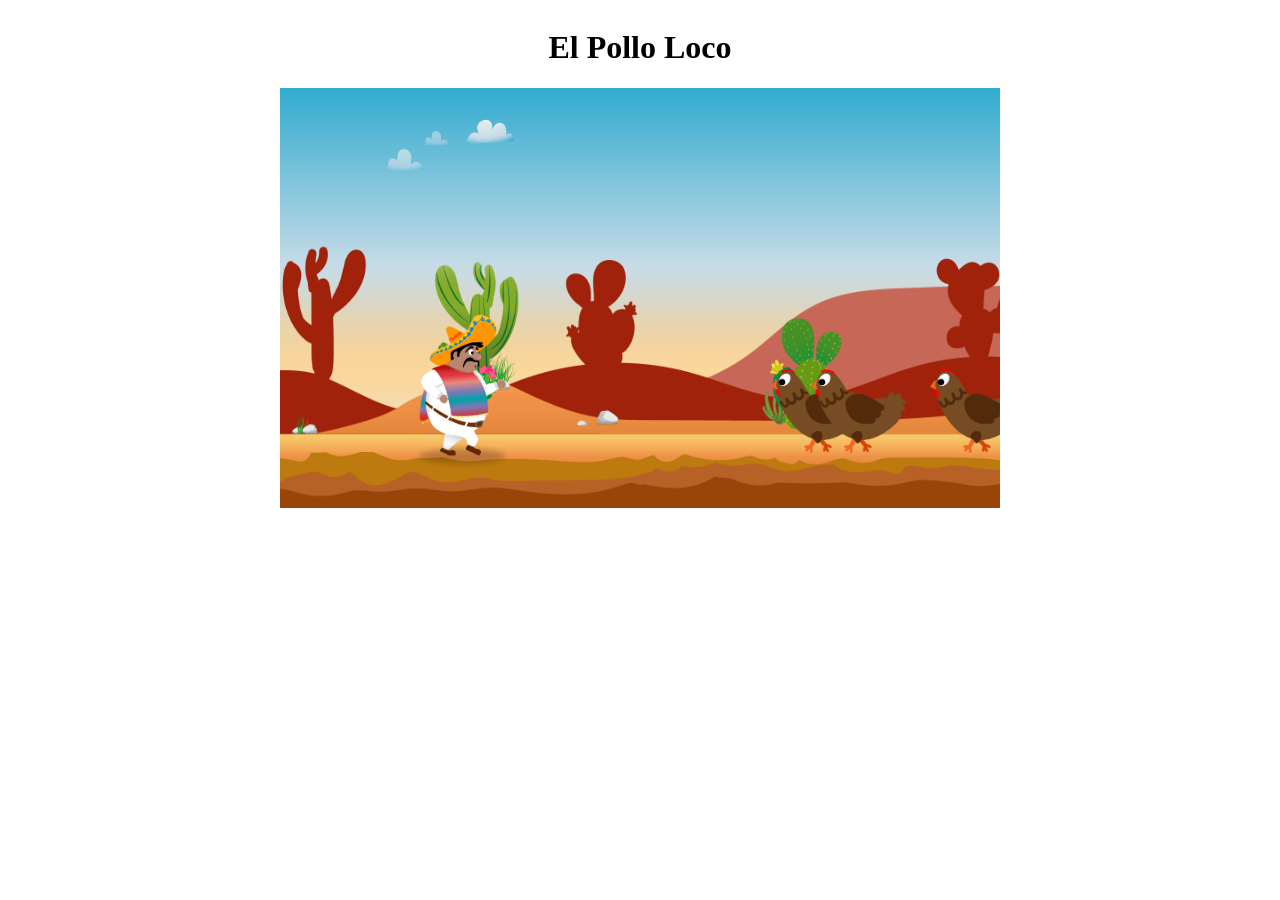
==== index.html @ 3779d7fb "classes and world in js" ====
<!doctype html>
<html lang="en">
  <head>
    <meta charset="UTF-8" />
    <meta name="viewport" content="width=device-width, initial-scale=1.0" />
    <title>El Pollo Loco</title>
    <link rel="stylesheet" href="style.css" />
    <script src="./models/movable-object.class.js"></script>
    <script src="./models/character.class.js"></script>
    <script src="./models/chicken.class.js"></script>
    <script src="./models/cloud.class.js"></script>
    <script src="./models/world.class.js"></script>
    <script src="./models/background-object.class.js"></script>
    <script src="./js/game.js"></script>
  </head>
  <body onload="init()">
    <h1>El Pollo Loco</h1>

    <canvas id="canvas" width="720" height="420"> </canvas>
  </body>
</html>
---- style.css ----
canvas {
  background-color: black;
}

body {
  display: flex;
  flex-direction: column;
  align-items: center;
}
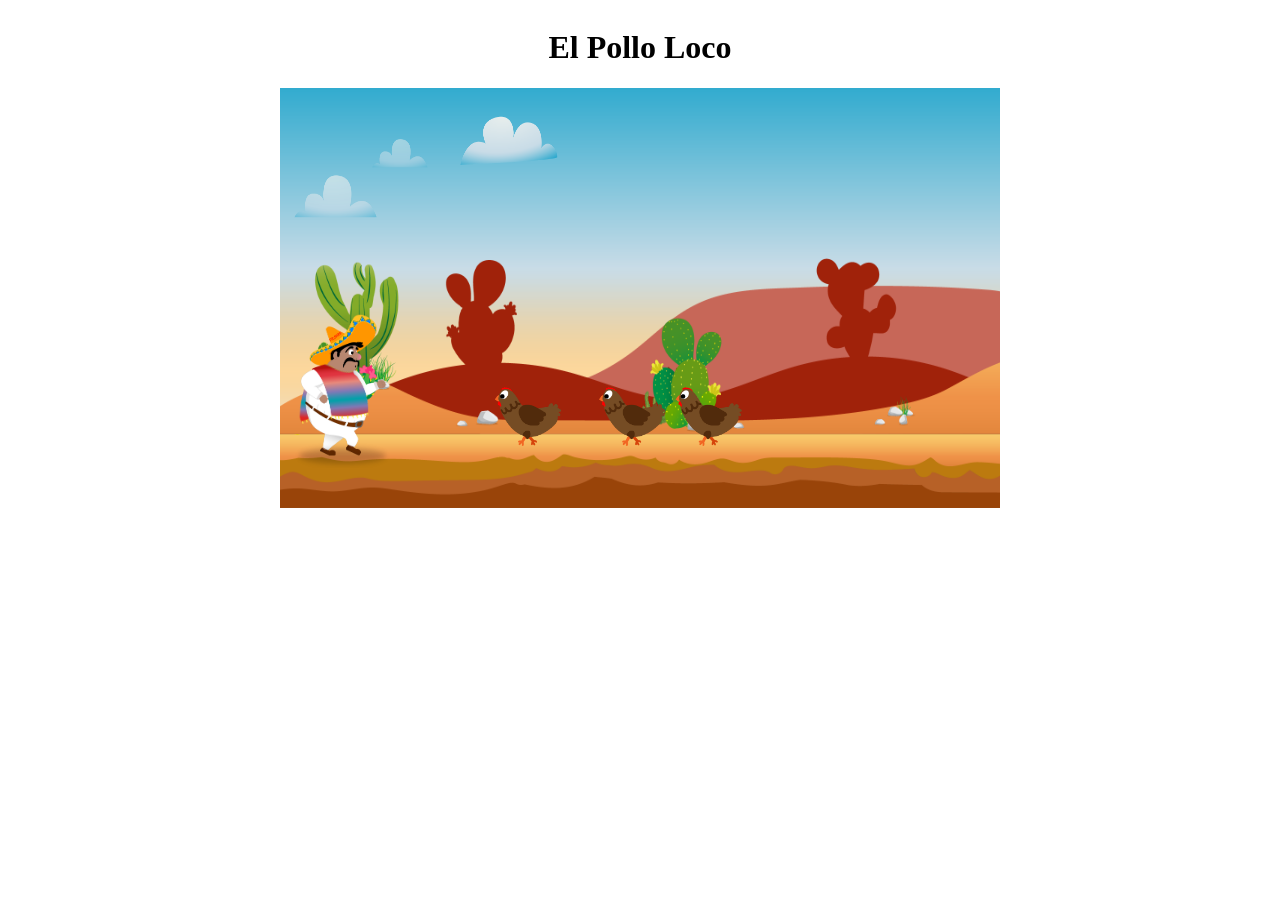
==== commit 91c1486a: "keyboard commands & background objects expansion" ====
--- a/index.html
+++ b/index.html
@@ -11,6 +11,7 @@
     <script src="./models/cloud.class.js"></script>
     <script src="./models/world.class.js"></script>
     <script src="./models/background-object.class.js"></script>
+    <script src="./models/keyboard.class.js"></script>
     <script src="./js/game.js"></script>
   </head>
   <body onload="init()">
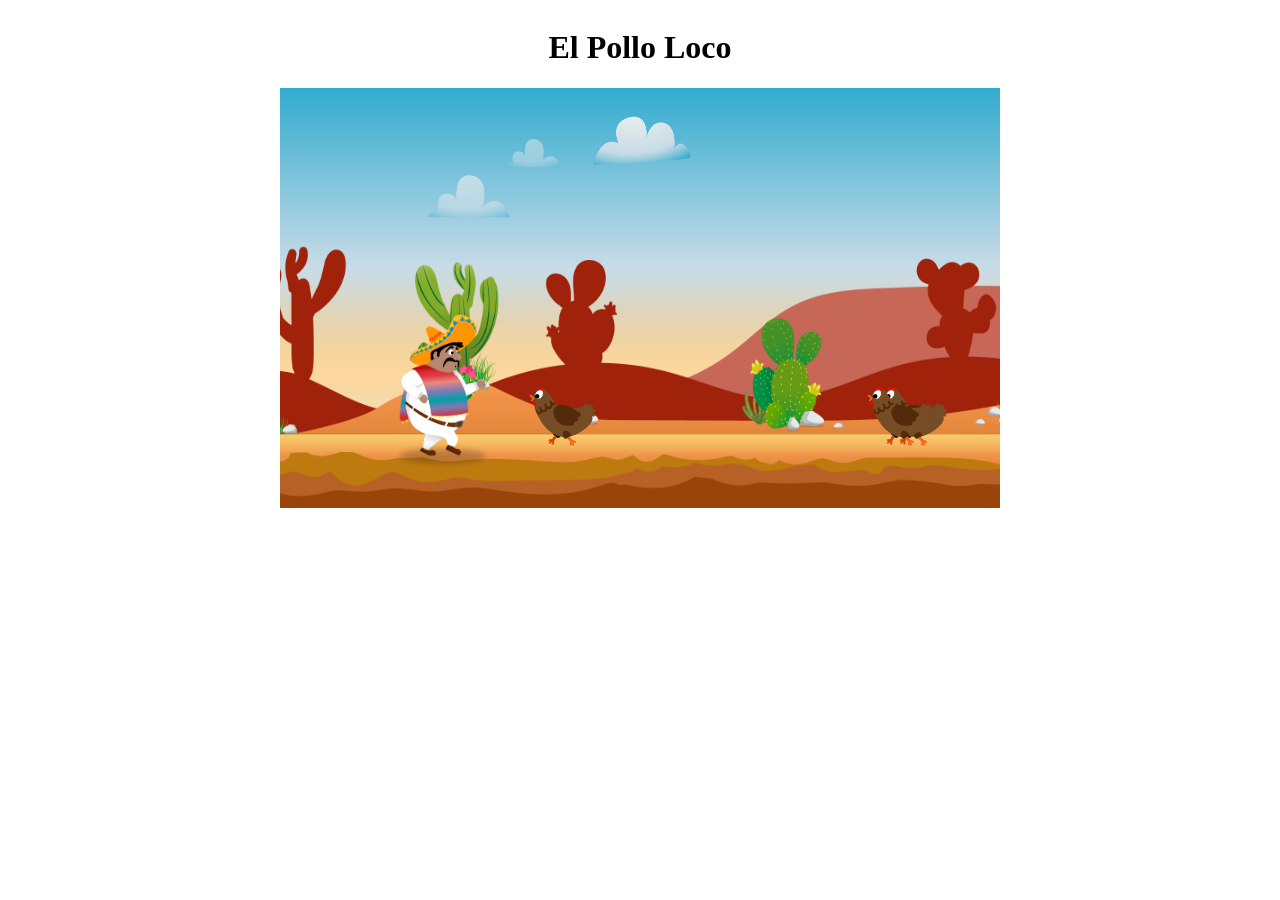
==== commit e7b26fdf: "endboss & level js" ====
--- a/index.html
+++ b/index.html
@@ -12,6 +12,9 @@
     <script src="./models/world.class.js"></script>
     <script src="./models/background-object.class.js"></script>
     <script src="./models/keyboard.class.js"></script>
+    <script src="./models/level.class.js"></script>
+    <script src="./models/endboss.class.js"></script>
+    <script src="./levels/level1.js"></script>
     <script src="./js/game.js"></script>
   </head>
   <body onload="init()">
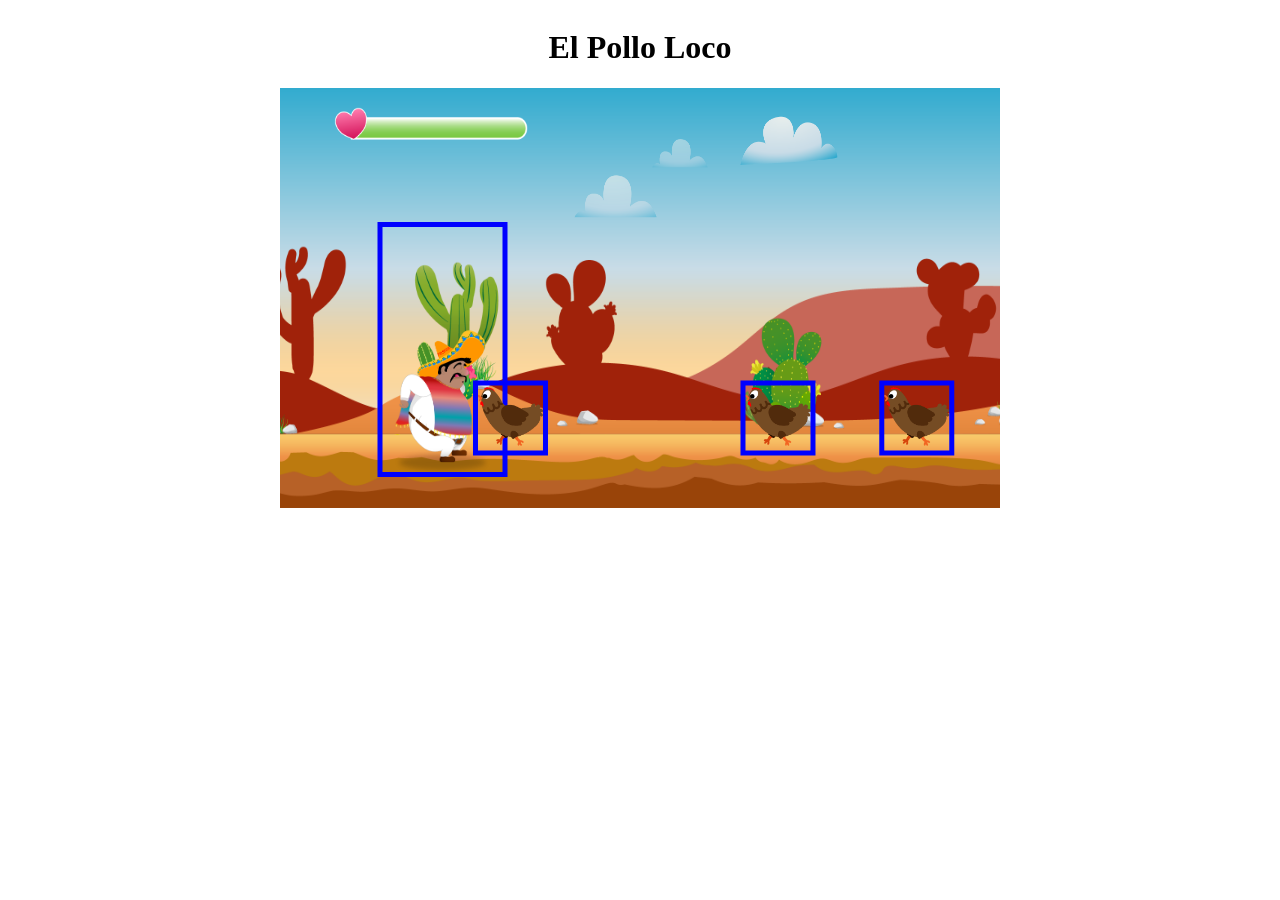
==== commit 8820d240: "statusbar added" ====
--- a/index.html
+++ b/index.html
@@ -5,10 +5,12 @@
     <meta name="viewport" content="width=device-width, initial-scale=1.0" />
     <title>El Pollo Loco</title>
     <link rel="stylesheet" href="style.css" />
+    <script src="./models/drawable-object.class.js"></script>
     <script src="./models/movable-object.class.js"></script>
     <script src="./models/character.class.js"></script>
     <script src="./models/chicken.class.js"></script>
     <script src="./models/cloud.class.js"></script>
+    <script src="./models/status-bar.class.js"></script>
     <script src="./models/world.class.js"></script>
     <script src="./models/background-object.class.js"></script>
     <script src="./models/keyboard.class.js"></script>
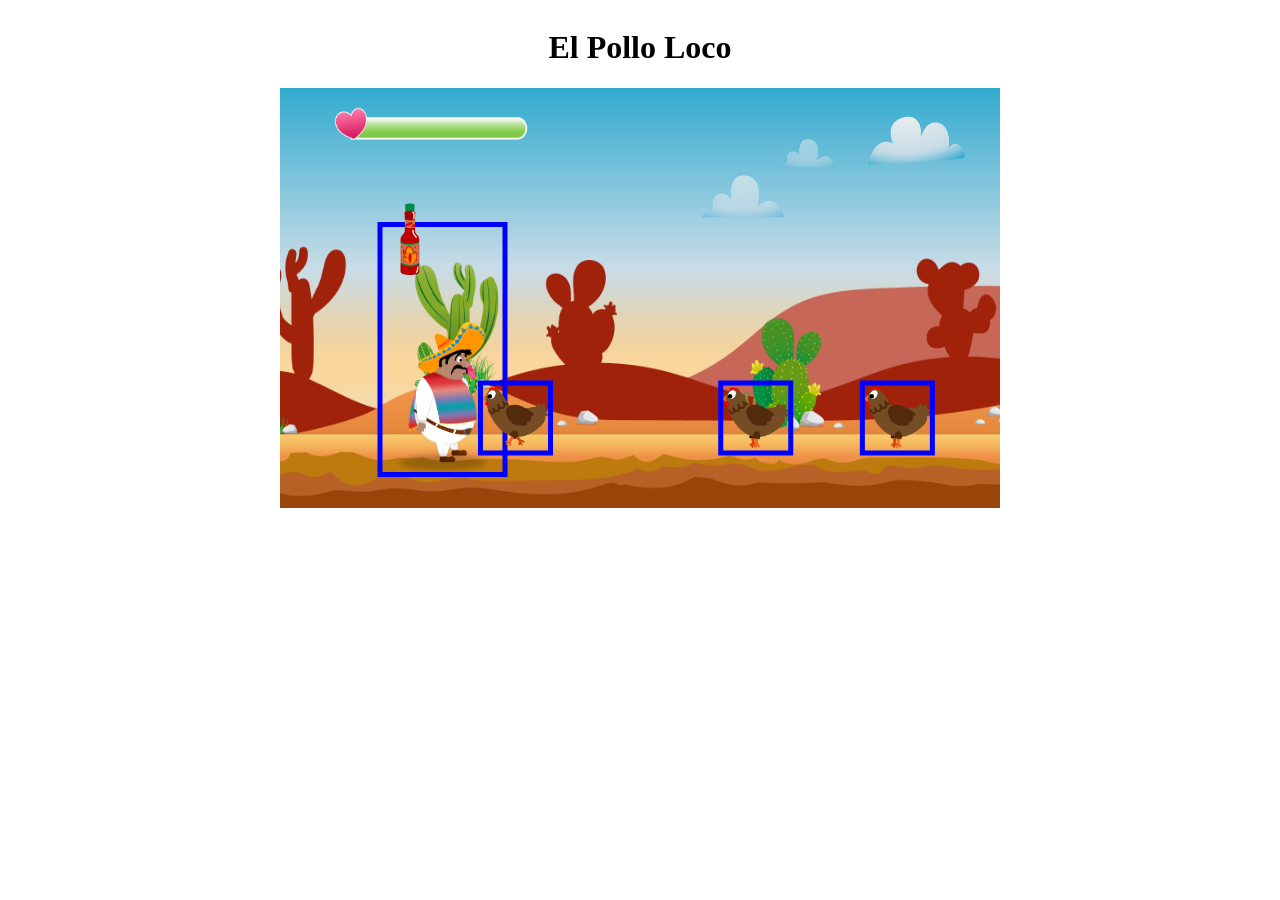
==== commit bc4dde30: "trowable object" ====
--- a/index.html
+++ b/index.html
@@ -15,6 +15,7 @@
     <script src="./models/background-object.class.js"></script>
     <script src="./models/keyboard.class.js"></script>
     <script src="./models/level.class.js"></script>
+    <script src="./models/throwable-object-class.js"></script>
     <script src="./models/endboss.class.js"></script>
     <script src="./levels/level1.js"></script>
     <script src="./js/game.js"></script>
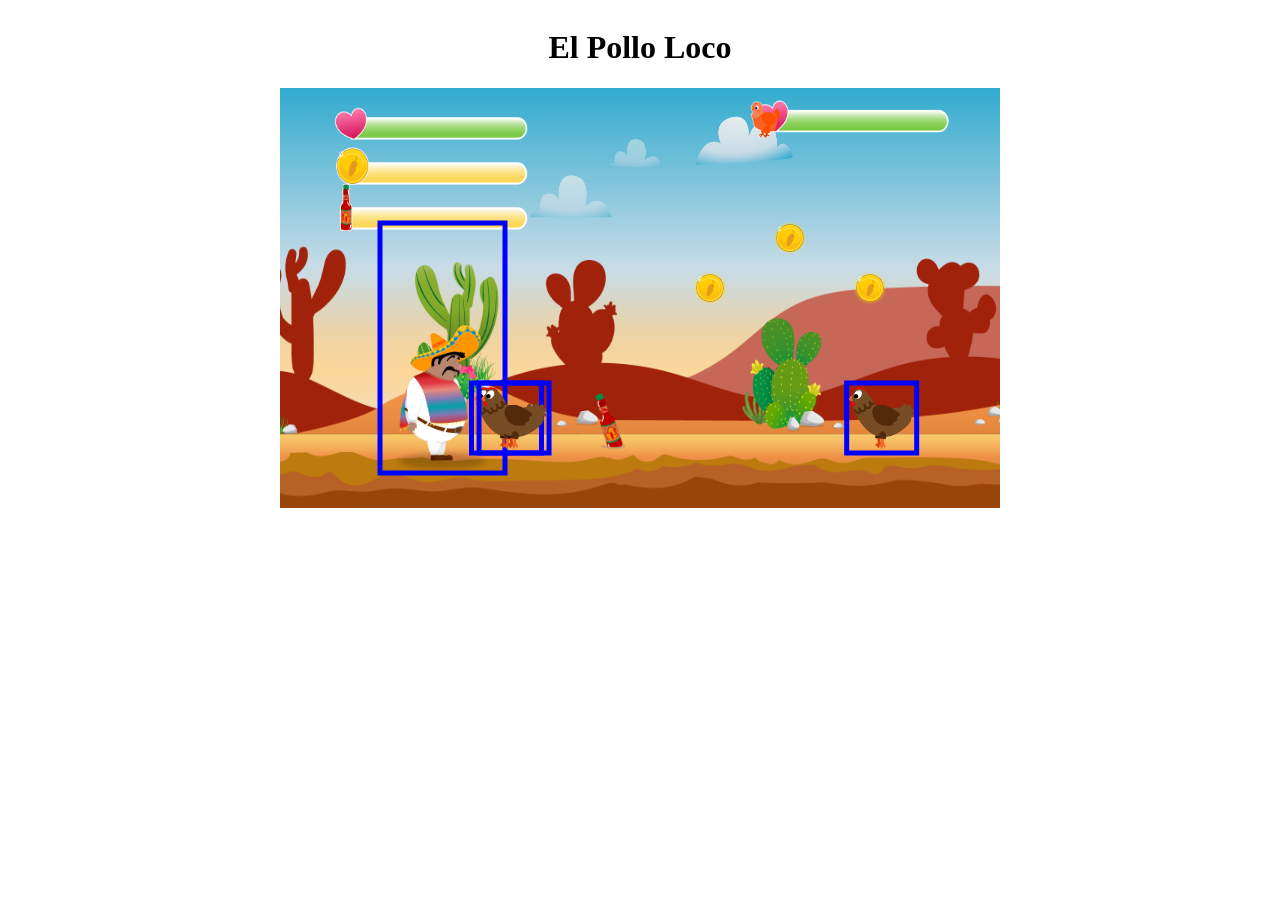
==== commit 2c2fbaf7: "Add collectable coins and bottles, one throw per key press" ====
--- a/index.html
+++ b/index.html
@@ -17,6 +17,7 @@
     <script src="./models/level.class.js"></script>
     <script src="./models/throwable-object-class.js"></script>
     <script src="./models/endboss.class.js"></script>
+    <script src="./models/collectable-object.class.js"></script>
     <script src="./levels/level1.js"></script>
     <script src="./js/game.js"></script>
   </head>
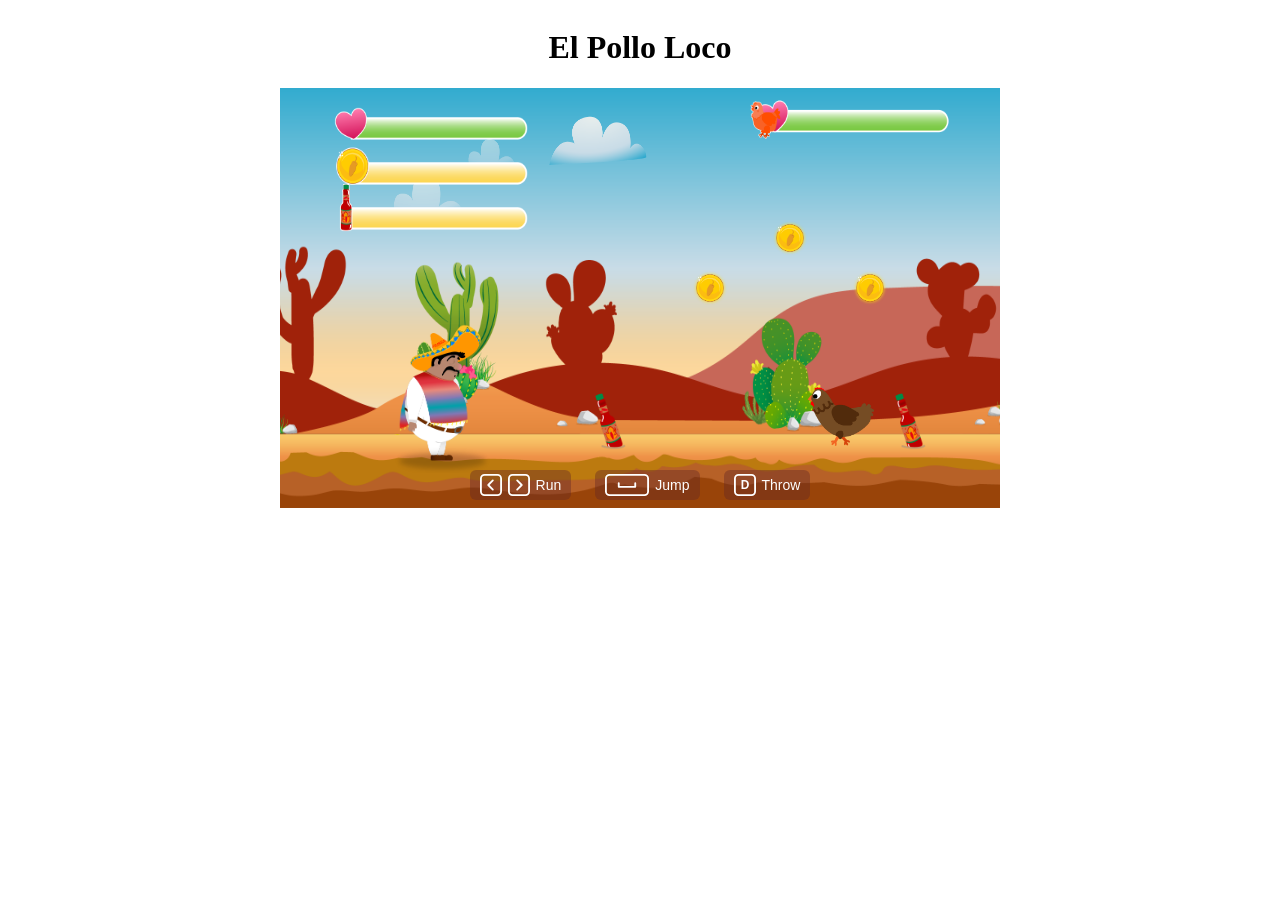
==== commit 118a0881: "game controlls displayed" ====
--- a/index.html
+++ b/index.html
@@ -24,6 +24,38 @@
   <body onload="init()">
     <h1>El Pollo Loco</h1>
 
-    <canvas id="canvas" width="720" height="420"> </canvas>
+    <div class="game">
+      <canvas id="canvas" width="720" height="420"> </canvas>
+
+      <div class="controls">
+        <div class="control">
+          <svg width="22" height="22" viewBox="0 0 24 24">
+            <rect x="1" y="1" width="22" height="22" rx="4" fill="none" stroke="currentColor" stroke-width="2" />
+            <path d="M14 7l-5 5 5 5" fill="none" stroke="currentColor" stroke-width="2" stroke-linecap="round" stroke-linejoin="round" />
+          </svg>
+          <svg width="22" height="22" viewBox="0 0 24 24">
+            <rect x="1" y="1" width="22" height="22" rx="4" fill="none" stroke="currentColor" stroke-width="2" />
+            <path d="M10 7l5 5-5 5" fill="none" stroke="currentColor" stroke-width="2" stroke-linecap="round" stroke-linejoin="round" />
+          </svg>
+          <span>Run</span>
+        </div>
+
+        <div class="control">
+          <svg width="44" height="22" viewBox="0 0 48 24">
+            <rect x="1" y="1" width="46" height="22" rx="4" fill="none" stroke="currentColor" stroke-width="2" />
+            <path d="M15 10v4h18v-4" fill="none" stroke="currentColor" stroke-width="2" stroke-linecap="round" stroke-linejoin="round" />
+          </svg>
+          <span>Jump</span>
+        </div>
+
+        <div class="control">
+          <svg width="22" height="22" viewBox="0 0 24 24">
+            <rect x="1" y="1" width="22" height="22" rx="4" fill="none" stroke="currentColor" stroke-width="2" />
+            <text x="12" y="16.5" text-anchor="middle" font-size="13" font-weight="bold" font-family="Arial, sans-serif" fill="currentColor">D</text>
+          </svg>
+          <span>Throw</span>
+        </div>
+      </div>
+    </div>
   </body>
 </html>
--- a/style.css
+++ b/style.css
@@ -1,4 +1,5 @@
 canvas {
+  display: block;
   background-color: black;
 }
 
@@ -7,3 +8,30 @@
   flex-direction: column;
   align-items: center;
 }
+
+.game {
+  position: relative;
+}
+
+.controls {
+  position: absolute;
+  left: 0;
+  right: 0;
+  bottom: 8px;
+  display: flex;
+  justify-content: center;
+  gap: 24px;
+  color: white;
+  font-family: Arial, sans-serif;
+  font-size: 14px;
+  pointer-events: none;
+}
+
+.control {
+  display: flex;
+  align-items: center;
+  gap: 6px;
+  padding: 4px 10px;
+  border-radius: 6px;
+  background-color: rgba(97, 38, 38, 0.4);
+}
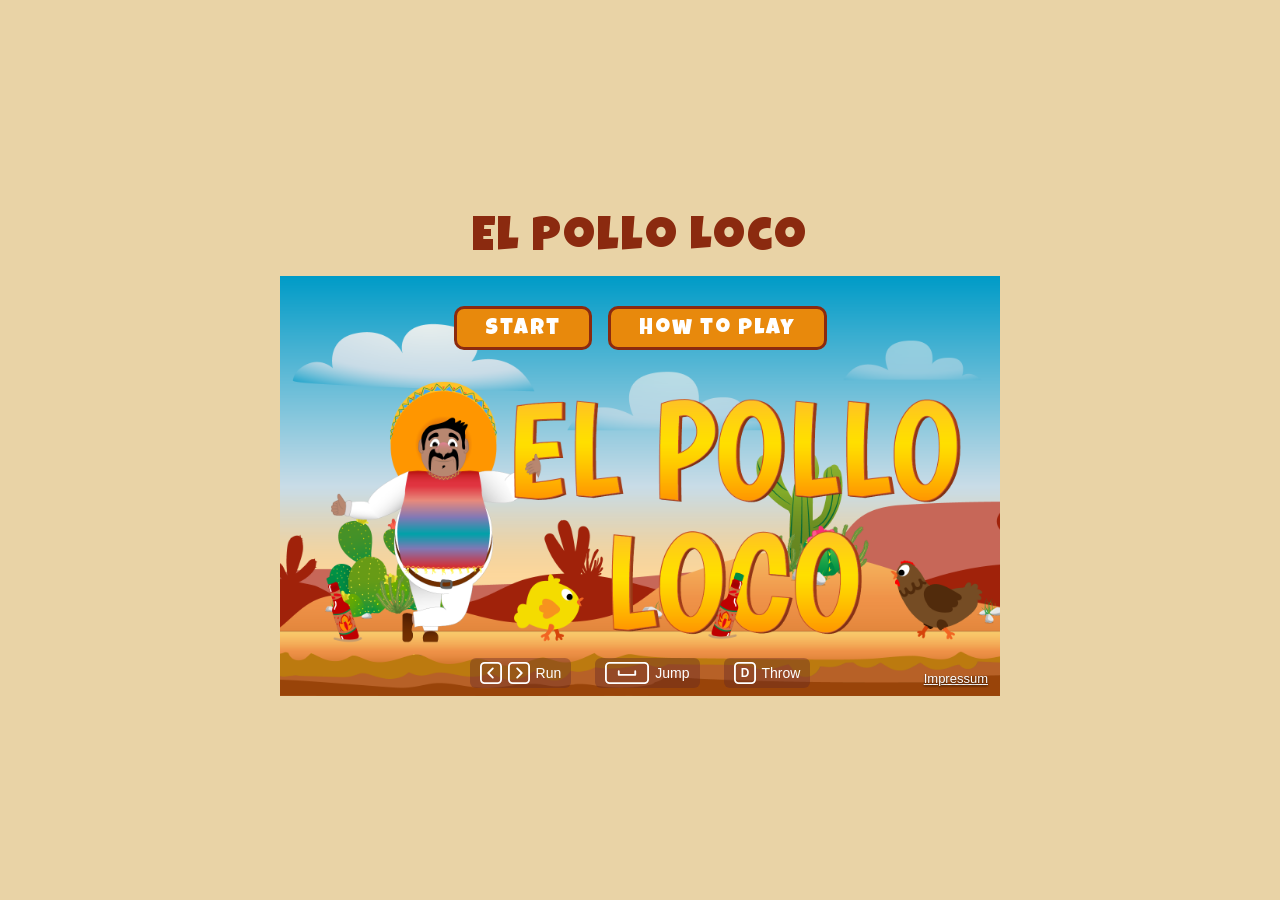
==== commit 8641fbc0: "Add home button, help dialog, imprint, mobile controls, local font; refactor to clean code with JSDo" ====
--- a/index.html
+++ b/index.html
@@ -4,28 +4,65 @@
     <meta charset="UTF-8" />
     <meta name="viewport" content="width=device-width, initial-scale=1.0" />
     <title>El Pollo Loco</title>
+    <link rel="icon" type="image/png" href="img/6_salsa_bottle/salsa_bottle.png" />
     <link rel="stylesheet" href="style.css" />
-    <script src="./models/drawable-object.class.js"></script>
-    <script src="./models/movable-object.class.js"></script>
-    <script src="./models/character.class.js"></script>
-    <script src="./models/chicken.class.js"></script>
-    <script src="./models/cloud.class.js"></script>
-    <script src="./models/status-bar.class.js"></script>
-    <script src="./models/world.class.js"></script>
-    <script src="./models/background-object.class.js"></script>
-    <script src="./models/keyboard.class.js"></script>
-    <script src="./models/level.class.js"></script>
-    <script src="./models/throwable-object-class.js"></script>
-    <script src="./models/endboss.class.js"></script>
-    <script src="./models/collectable-object.class.js"></script>
+    <script src="./classes/drawable-object.class.js"></script>
+    <script src="./classes/movable-object.class.js"></script>
+    <script src="./classes/character.class.js"></script>
+    <script src="./classes/chicken.class.js"></script>
+    <script src="./classes/cloud.class.js"></script>
+    <script src="./classes/status-bar.class.js"></script>
+    <script src="./classes/world.class.js"></script>
+    <script src="./classes/background-object.class.js"></script>
+    <script src="./classes/keyboard.class.js"></script>
+    <script src="./classes/level.class.js"></script>
+    <script src="./classes/throwable-object.class.js"></script>
+    <script src="./classes/endboss.class.js"></script>
+    <script src="./classes/collectable-object.class.js"></script>
     <script src="./levels/level1.js"></script>
-    <script src="./js/game.js"></script>
+    <script src="./js/script.js"></script>
   </head>
   <body onload="init()">
     <h1>El Pollo Loco</h1>
 
     <div class="game">
       <canvas id="canvas" width="720" height="420"> </canvas>
+
+      <div class="touch-controls">
+        <div class="touch-group">
+          <button id="btnLeft" class="touch-btn" aria-label="Run left">
+            <svg width="28" height="28" viewBox="0 0 24 24">
+              <path d="M15 5l-7 7 7 7" fill="none" stroke="currentColor" stroke-width="3" stroke-linecap="round" stroke-linejoin="round" />
+            </svg>
+          </button>
+          <button id="btnRight" class="touch-btn" aria-label="Run right">
+            <svg width="28" height="28" viewBox="0 0 24 24">
+              <path d="M9 5l7 7-7 7" fill="none" stroke="currentColor" stroke-width="3" stroke-linecap="round" stroke-linejoin="round" />
+            </svg>
+          </button>
+        </div>
+
+        <div class="touch-group">
+          <button id="btnJump" class="touch-btn" aria-label="Jump">
+            <svg width="28" height="28" viewBox="0 0 24 24">
+              <path d="M5 15l7-7 7 7" fill="none" stroke="currentColor" stroke-width="3" stroke-linecap="round" stroke-linejoin="round" />
+            </svg>
+          </button>
+          <button id="btnThrow" class="touch-btn" aria-label="Throw bottle">
+            <svg width="28" height="28" viewBox="0 0 24 24">
+              <path d="M10 2h4v4l2 3v12a1 1 0 0 1-1 1H9a1 1 0 0 1-1-1V9l2-3z" fill="none" stroke="currentColor" stroke-width="2" stroke-linejoin="round" />
+            </svg>
+          </button>
+        </div>
+      </div>
+
+      <div id="startScreen" class="start-screen">
+        <div class="screen-buttons">
+          <button class="btn" onclick="startGame()">Start</button>
+          <button class="btn" onclick="openHelp()">How to play</button>
+        </div>
+        <a class="imprint-link" href="impressum.html">Impressum</a>
+      </div>
 
       <div class="controls">
         <div class="control">
@@ -56,6 +93,50 @@
           <span>Throw</span>
         </div>
       </div>
+
+      <div id="lostScreen" class="end-screen d-none">
+        <img src="img/You%20won,%20you%20lost/Game%20Over.png" alt="Game Over" />
+        <div class="screen-buttons">
+          <button class="btn" onclick="startGame()">Restart</button>
+          <button class="btn" onclick="showStartScreen()">Home</button>
+        </div>
+      </div>
+
+      <div id="wonScreen" class="end-screen d-none">
+        <img src="img/You%20won,%20you%20lost/You%20Won%20B.png" alt="You won" />
+        <div class="screen-buttons">
+          <button class="btn" onclick="startGame()">Restart</button>
+          <button class="btn" onclick="showStartScreen()">Home</button>
+        </div>
+      </div>
     </div>
+
+    <div id="helpDialog" class="dialog-overlay d-none" onclick="closeHelp()">
+      <div class="dialog" onclick="event.stopPropagation()">
+        <button class="dialog-close" onclick="closeHelp()" aria-label="Close">X</button>
+        <h2>How to play</h2>
+        <p>
+          The crazy chickens have taken over the desert. Help Pepe fight his way through and defeat the giant
+          endboss hen at the end of the level.
+        </p>
+
+        <h3>Controls</h3>
+        <ul class="key-list">
+          <li><span class="key">&larr;</span><span class="key">&rarr;</span> Run left and right</li>
+          <li><span class="key">Space</span> Jump</li>
+          <li><span class="key">D</span> Throw a bottle</li>
+        </ul>
+
+        <h3>Tips</h3>
+        <ul>
+          <li>Jump on chickens to defeat them, touching them from the side hurts.</li>
+          <li>Collect salsa bottles, you can carry up to 5.</li>
+          <li>Bottles defeat chickens and damage the endboss. Five hits beat him.</li>
+          <li>Collect all coins to fill up your coin bar.</li>
+        </ul>
+      </div>
+    </div>
+
+    <div class="rotate-notice">Turn your device to play</div>
   </body>
 </html>
--- a/style.css
+++ b/style.css
@@ -1,16 +1,42 @@
+@font-face {
+  font-family: "Luckiest Guy";
+  src: url("fonts/luckiest-guy.woff2") format("woff2");
+}
+
+* {
+  box-sizing: border-box;
+}
+
+body {
+  margin: 0;
+  min-height: 100vh;
+  display: flex;
+  flex-direction: column;
+  align-items: center;
+  justify-content: center;
+  background-color: #e9d3a6;
+  font-family: Arial, sans-serif;
+}
+
+h1 {
+  margin: 12px 0;
+  font-family: "Luckiest Guy", Arial, sans-serif;
+  font-size: 48px;
+  font-weight: normal;
+  letter-spacing: 2px;
+  color: #8b2a0f;
+}
+
+.game {
+  position: relative;
+  width: min(720px, 100vw, calc((100vh - 100px) * 1.714));
+}
+
 canvas {
   display: block;
+  width: 100%;
+  height: auto;
   background-color: black;
-}
-
-body {
-  display: flex;
-  flex-direction: column;
-  align-items: center;
-}
-
-.game {
-  position: relative;
 }
 
 .controls {
@@ -35,3 +61,264 @@
   border-radius: 6px;
   background-color: rgba(97, 38, 38, 0.4);
 }
+
+.start-screen {
+  position: absolute;
+  top: 0;
+  left: 0;
+  right: 0;
+  bottom: 0;
+  background-image: url("img/9_intro_outro_screens/start/startscreen_1.png");
+  background-size: cover;
+  background-position: center;
+  display: flex;
+  justify-content: center;
+  align-items: flex-start;
+  padding-top: 30px;
+}
+
+.screen-buttons {
+  display: flex;
+  gap: 16px;
+}
+
+.btn {
+  display: inline-block;
+  padding: 10px 28px 6px;
+  font-family: "Luckiest Guy", Arial, sans-serif;
+  font-size: 22px;
+  font-weight: normal;
+  letter-spacing: 2px;
+  text-decoration: none;
+  color: white;
+  background-color: #e8890c;
+  border: 3px solid #8b2a0f;
+  border-radius: 10px;
+  cursor: pointer;
+}
+
+.btn:hover {
+  background-color: #f5a623;
+}
+
+.imprint-link {
+  position: absolute;
+  right: 12px;
+  bottom: 10px;
+  font-size: 13px;
+  color: white;
+  text-shadow: 0 1px 2px rgba(0, 0, 0, 0.8);
+  cursor: pointer;
+}
+
+.end-screen {
+  position: absolute;
+  top: 0;
+  left: 0;
+  right: 0;
+  bottom: 0;
+  display: flex;
+  flex-direction: column;
+  justify-content: center;
+  align-items: center;
+  gap: 24px;
+  background-color: rgba(0, 0, 0, 0.6);
+}
+
+#lostScreen img {
+  height: 55%;
+}
+
+#wonScreen img {
+  width: 70%;
+}
+
+.touch-controls {
+  display: none;
+  position: absolute;
+  left: 0;
+  right: 0;
+  bottom: 12px;
+  justify-content: space-between;
+  padding: 0 12px;
+  pointer-events: none;
+}
+
+.touch-group {
+  display: flex;
+  gap: 12px;
+  pointer-events: auto;
+}
+
+.touch-btn {
+  width: 56px;
+  height: 56px;
+  display: flex;
+  justify-content: center;
+  align-items: center;
+  border: 2px solid white;
+  border-radius: 50%;
+  color: white;
+  background-color: rgba(0, 0, 0, 0.35);
+  cursor: pointer;
+  user-select: none;
+  -webkit-user-select: none;
+  -webkit-touch-callout: none;
+  touch-action: none;
+}
+
+.dialog-overlay {
+  position: fixed;
+  top: 0;
+  left: 0;
+  right: 0;
+  bottom: 0;
+  z-index: 5;
+  display: flex;
+  justify-content: center;
+  align-items: center;
+  padding: 16px;
+  background-color: rgba(0, 0, 0, 0.6);
+}
+
+.dialog {
+  position: relative;
+  width: 100%;
+  max-width: 520px;
+  max-height: 100%;
+  overflow-y: auto;
+  padding: 24px;
+  border: 3px solid #8b2a0f;
+  border-radius: 12px;
+  color: #3b1d0e;
+  background-color: #fdf3e1;
+}
+
+.dialog h2,
+.dialog h3 {
+  margin: 0 0 8px;
+  font-family: "Luckiest Guy", Arial, sans-serif;
+  font-weight: normal;
+  letter-spacing: 1px;
+  color: #e8890c;
+}
+
+.dialog h3 {
+  margin-top: 16px;
+}
+
+.dialog p,
+.dialog ul {
+  margin: 0;
+  line-height: 1.5;
+}
+
+.dialog-close {
+  position: absolute;
+  top: 8px;
+  right: 8px;
+  width: 36px;
+  height: 36px;
+  border: none;
+  font-size: 20px;
+  font-weight: bold;
+  color: #8b2a0f;
+  background: none;
+  cursor: pointer;
+}
+
+.key-list {
+  padding: 0;
+  list-style: none;
+}
+
+.key-list li {
+  display: flex;
+  align-items: center;
+  gap: 6px;
+  margin-bottom: 6px;
+}
+
+.key {
+  min-width: 28px;
+  padding: 2px 8px;
+  border: 2px solid #8b2a0f;
+  border-radius: 6px;
+  text-align: center;
+  font-weight: bold;
+  background-color: white;
+}
+
+.rotate-notice {
+  display: none;
+  position: fixed;
+  top: 0;
+  left: 0;
+  right: 0;
+  bottom: 0;
+  z-index: 10;
+  justify-content: center;
+  align-items: center;
+  padding: 24px;
+  text-align: center;
+  font-family: "Luckiest Guy", Arial, sans-serif;
+  font-size: 32px;
+  color: #8b2a0f;
+  background-color: #e9d3a6;
+}
+
+.imprint-page {
+  justify-content: flex-start;
+  padding: 24px 16px;
+}
+
+.imprint {
+  width: 100%;
+  max-width: 720px;
+  color: #3b1d0e;
+  line-height: 1.5;
+}
+
+.imprint h2 {
+  margin: 24px 0 4px;
+  font-size: 18px;
+}
+
+.imprint .btn {
+  margin-top: 24px;
+}
+
+@media (max-width: 1024px), (pointer: coarse) {
+  .touch-controls {
+    display: flex;
+  }
+
+  .controls {
+    display: none;
+  }
+}
+
+@media (max-height: 500px) {
+  h1 {
+    display: none;
+  }
+
+  .game {
+    width: min(100vw, 171vh);
+  }
+
+  .btn {
+    padding: 8px 20px 4px;
+    font-size: 18px;
+  }
+}
+
+@media (orientation: portrait) and (pointer: coarse) {
+  .rotate-notice {
+    display: flex;
+  }
+}
+
+.d-none {
+  display: none;
+}
